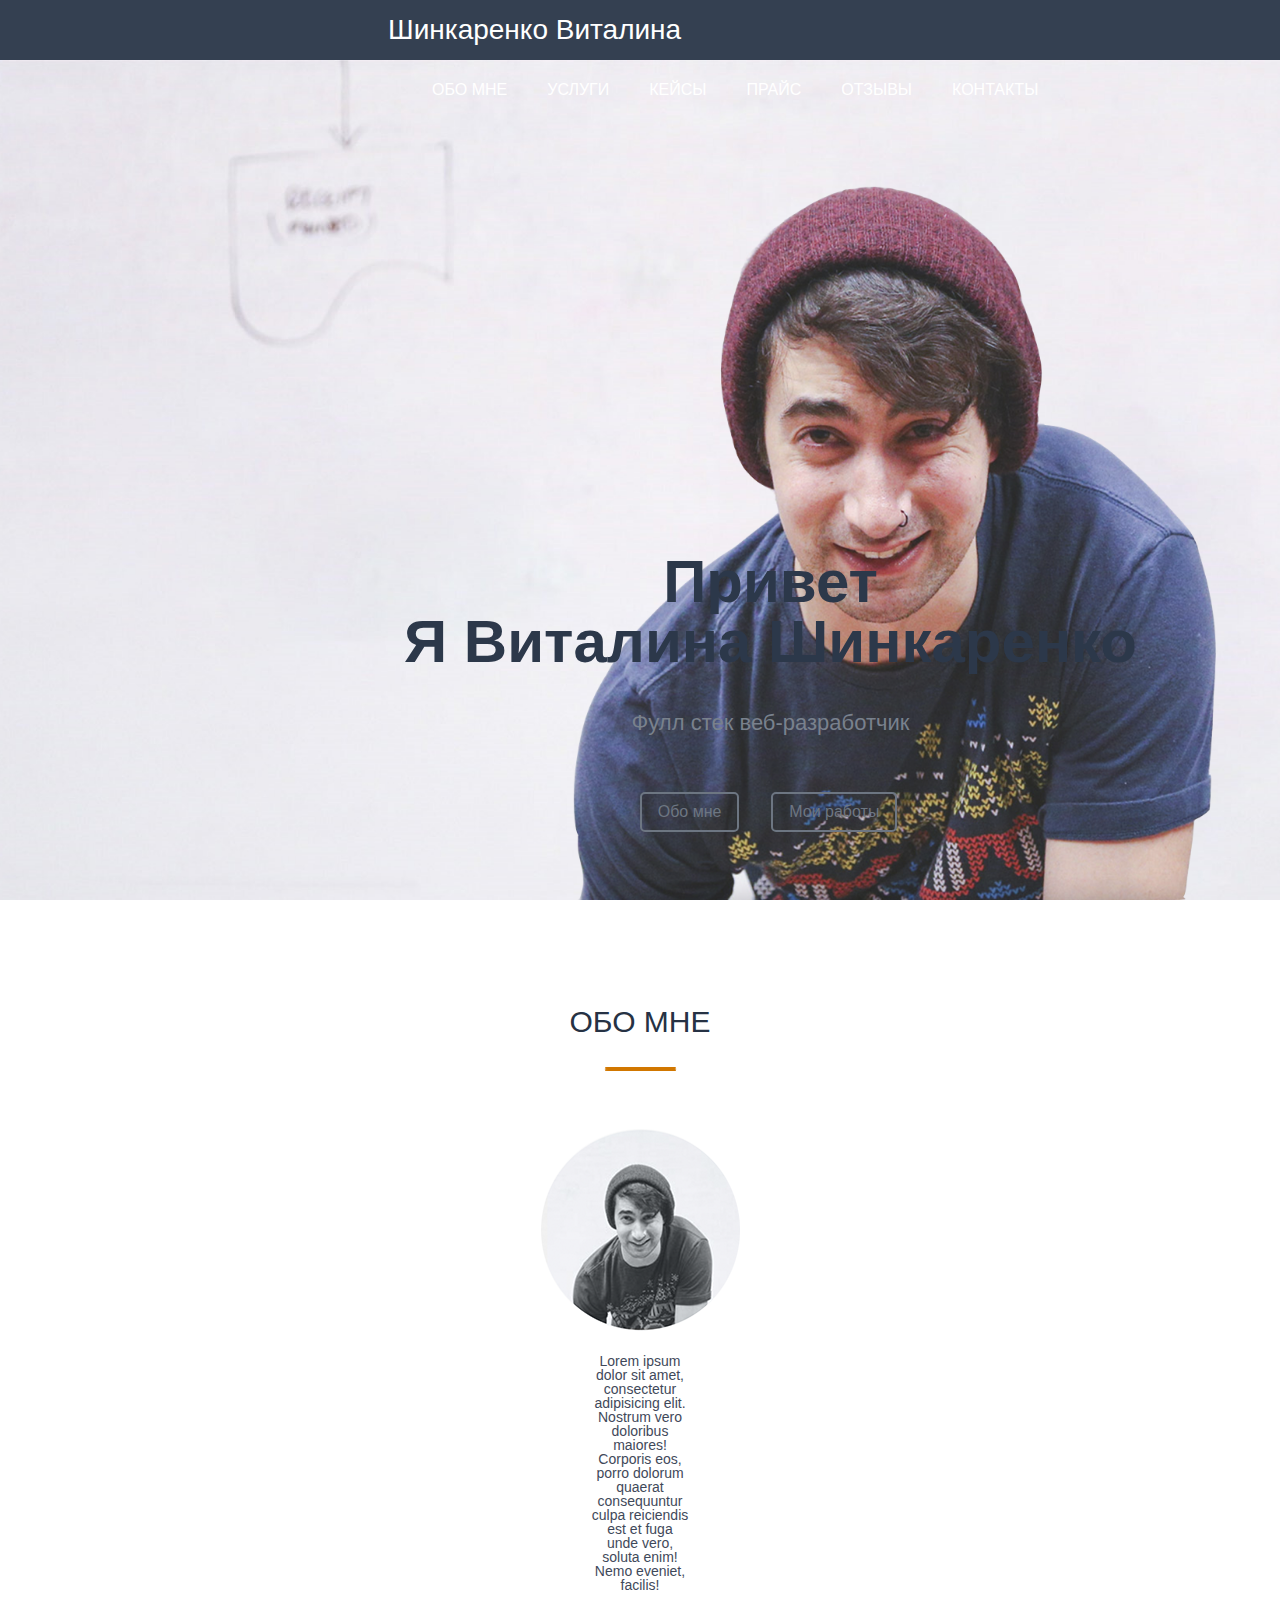
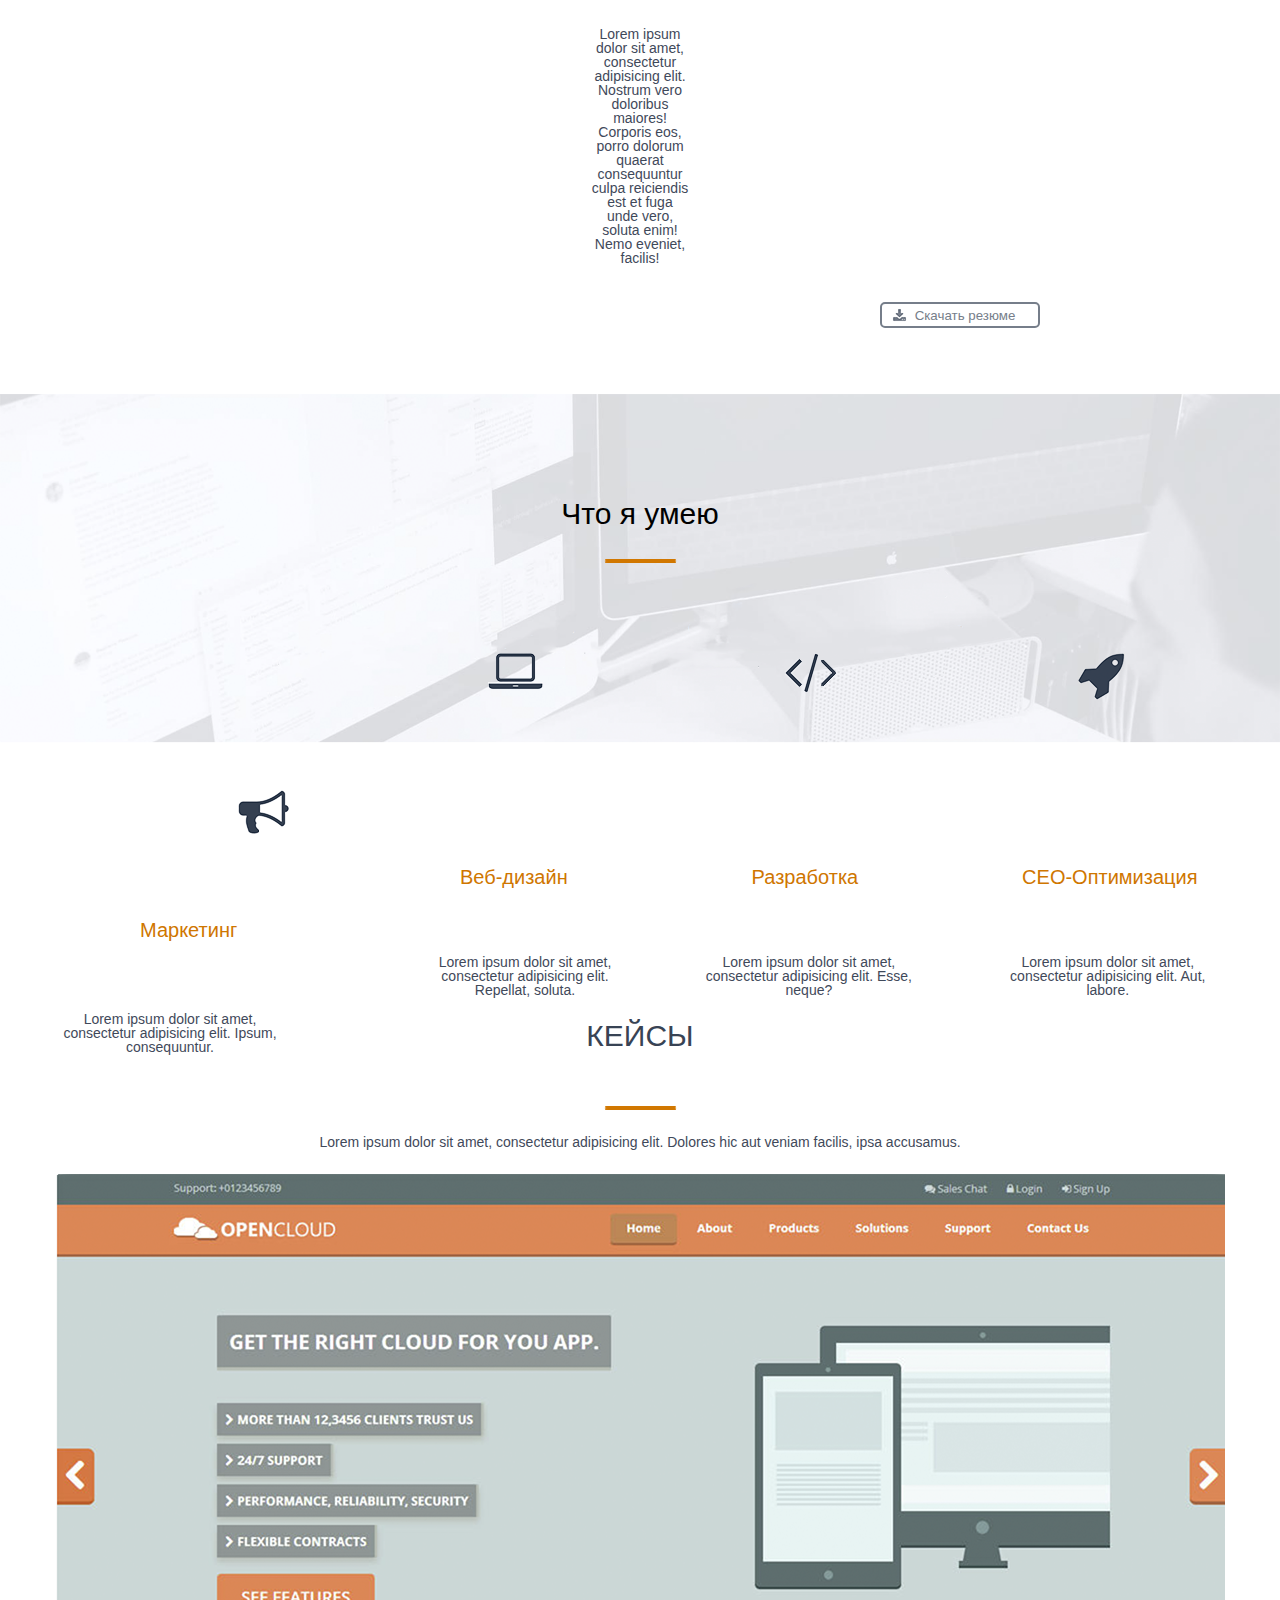
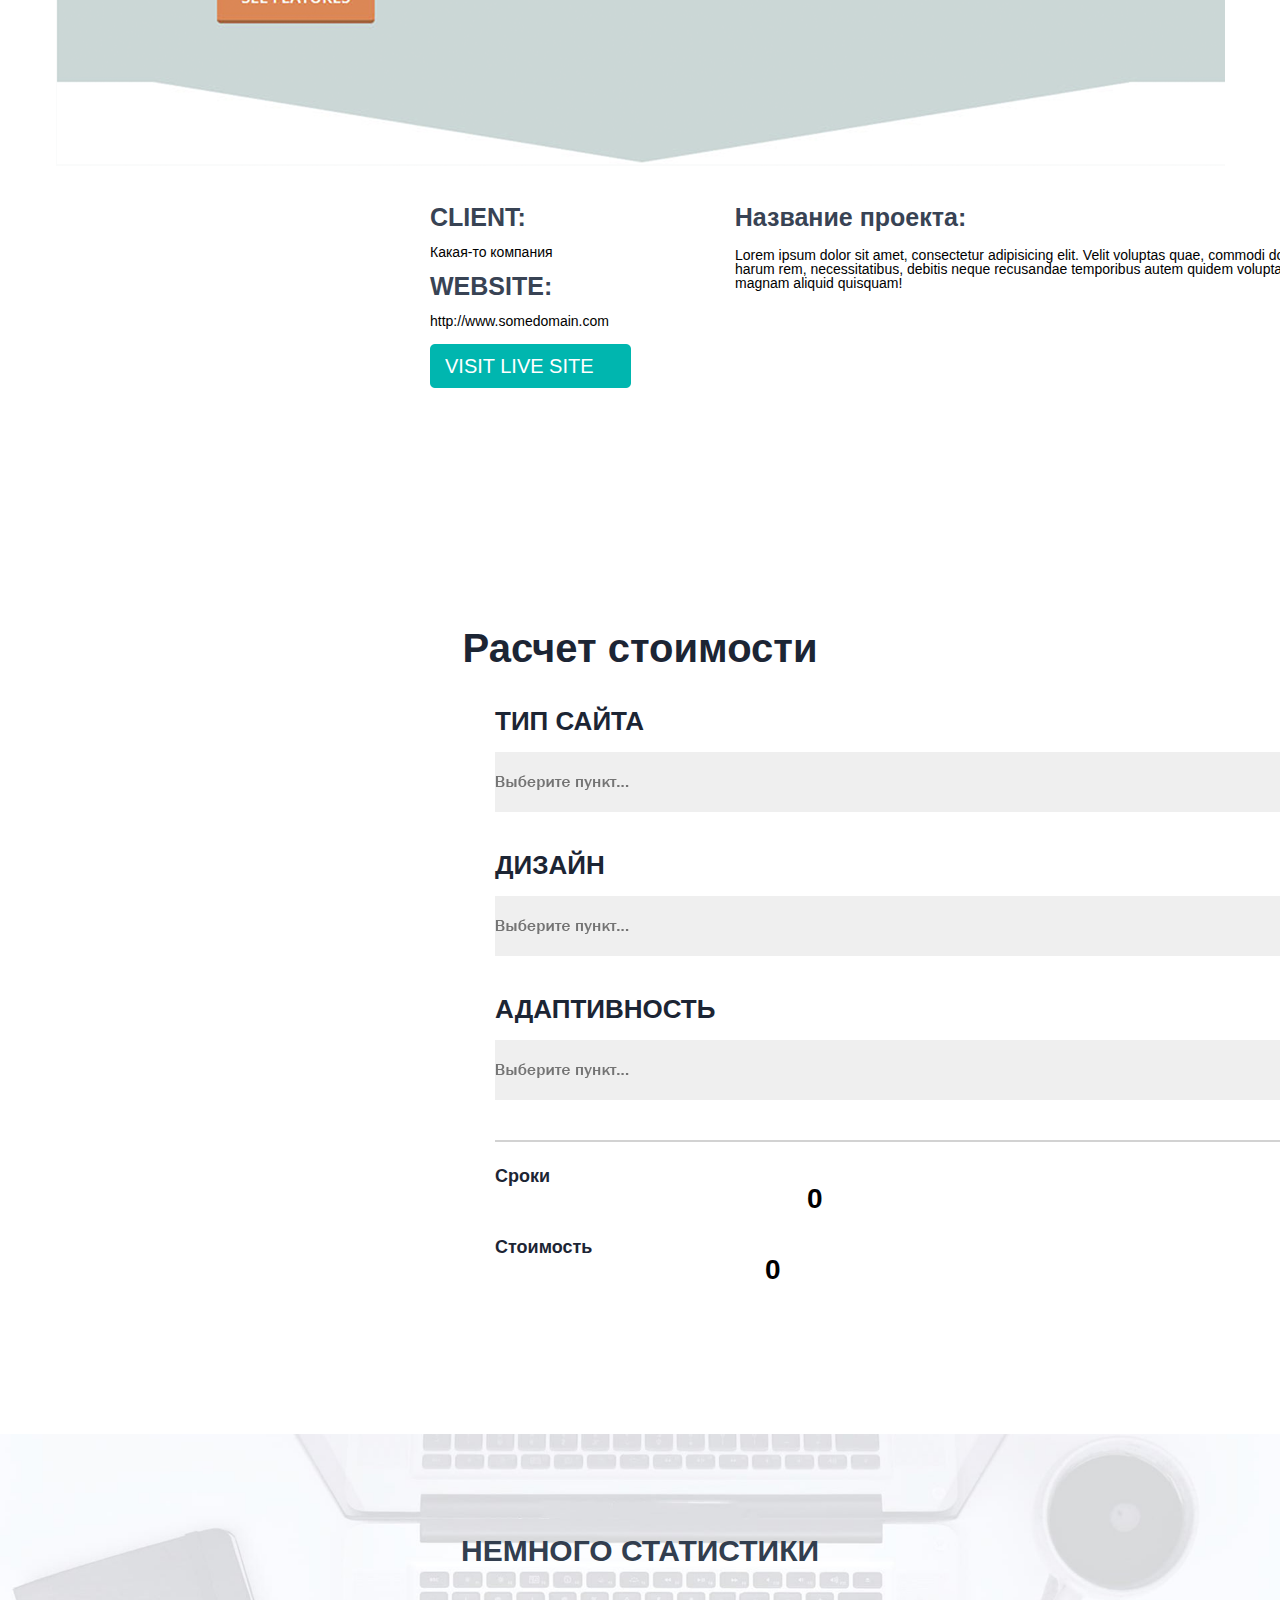
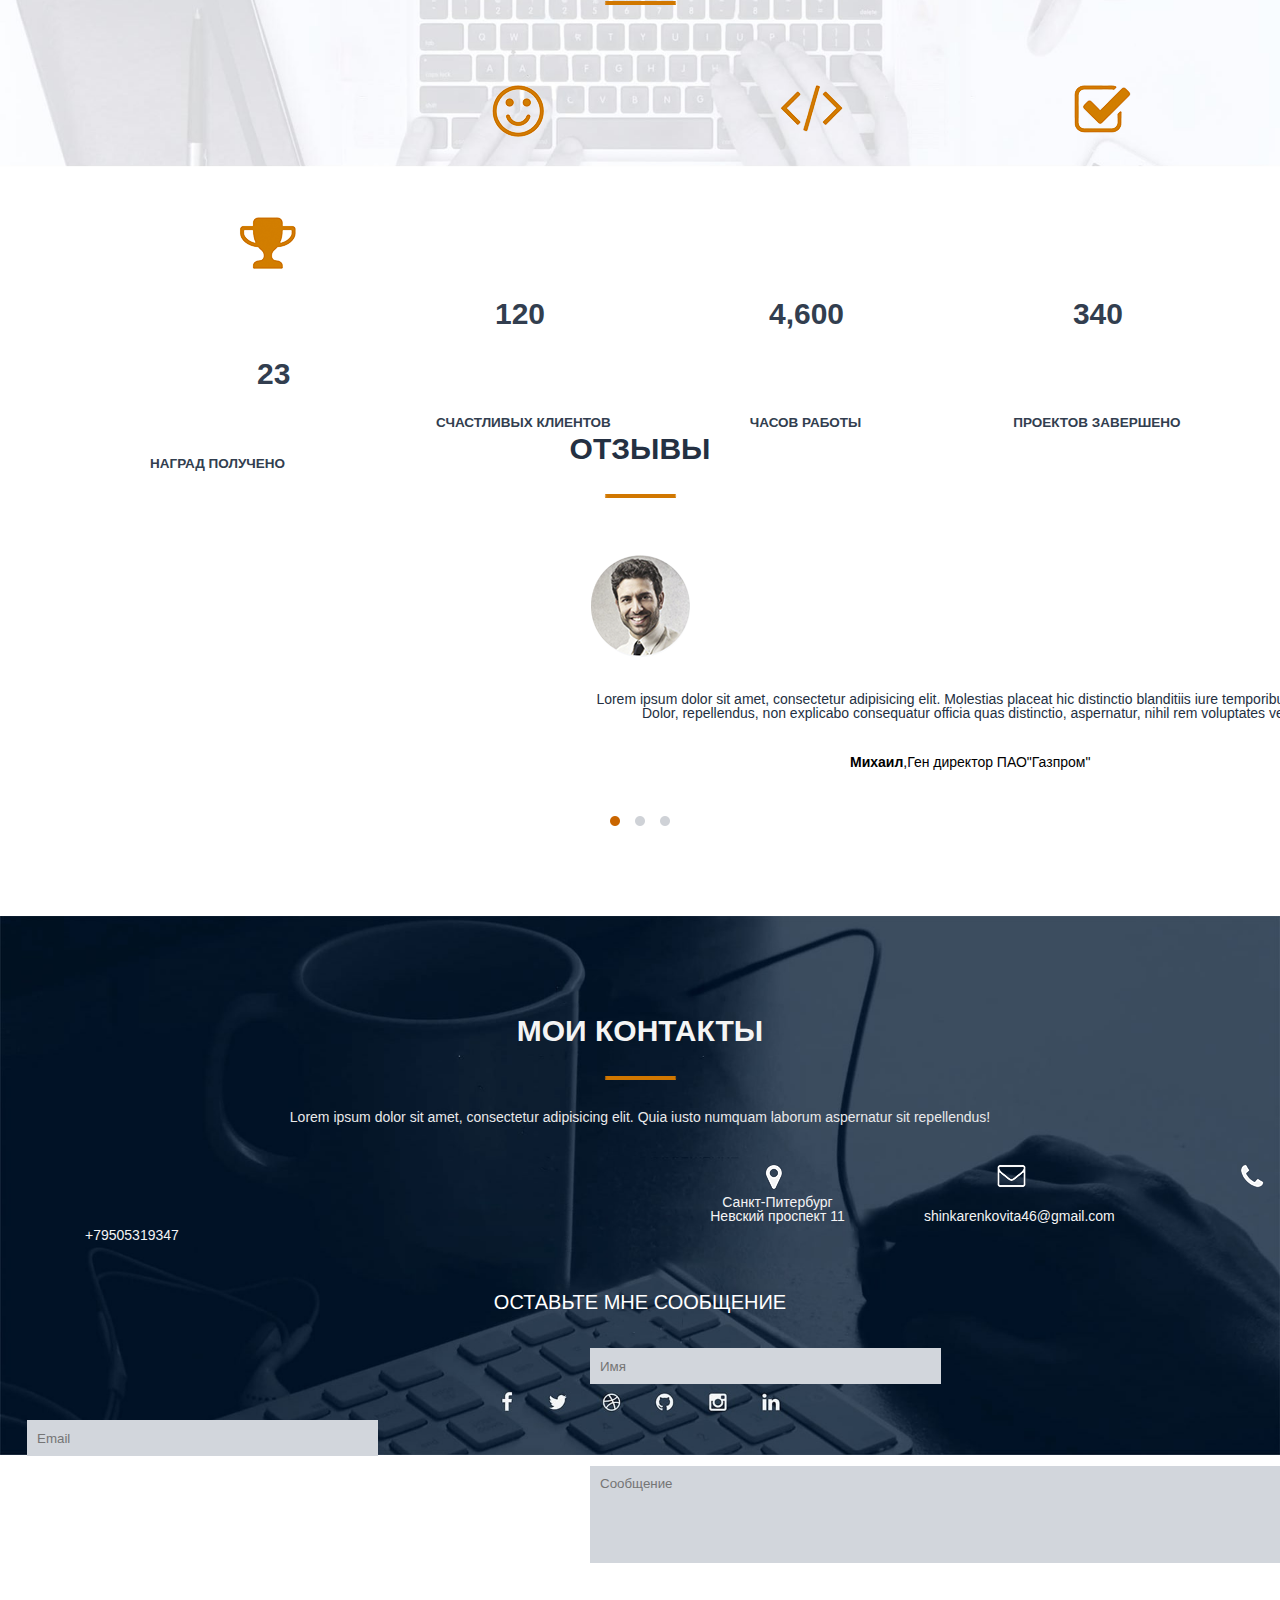
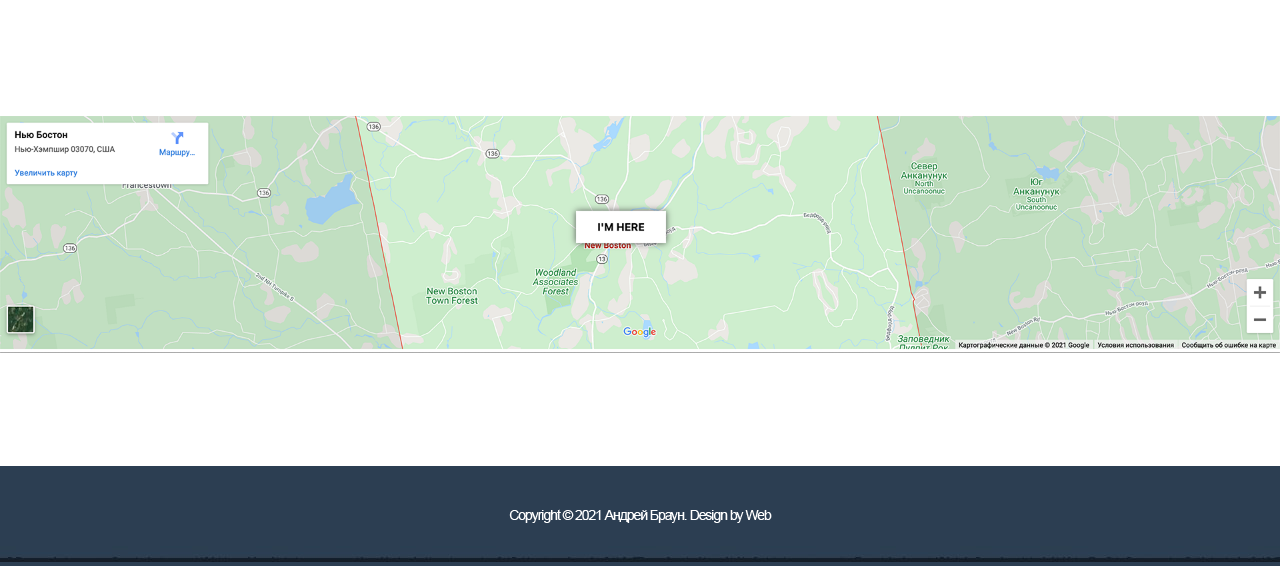
==== src/index.html @ e62a3f64 "Add files via upload" ====
<!DOCTYPE html>
<html lang="en">
<head>
    <meta charset="UTF-8">
    <meta name="description" content="это моя первая страница ">
    <meta name="auhor" content="Vitalina">
    <meta name="robots" content="all">
    <meta property="og:title" content="это моя первая страница ">
    <title>Виталина Шинкаренко-Веб-разработчик</title>
    <link rel="stylesheet" href="css/reset%20(1).css">
    <link rel="stylesheet" href="css/style.css">
</head>
<body>
    <header>
        <nav>
            <div class="logo">Шинкаренко Виталина</div>
            <div class="menu">
            <ul>
                <li>Обо мне</li>
                <li>Услуги</li>
                <li>Кейсы</li>
                <li>Прайс</li>
                <li>Отзывы</li>
                <li>Контакты</li>
            </ul>   
            </div>
        </nav>
    </header>
    <div class="main"><div class="title__container">
        <h1>Привет<br>Я Виталина Шинкаренко</h1>
        <h4>Фулл стек веб-разработчик</h4>
        <input type="submit" value="Обо мне">
        <input type="submit" value="Мои работы">
        <img src="" alt="">
        </div>
    </div>
    <div class="about_me">
       <h1>Обо мне</h1>
       <p><img src="img/%D0%A7%D0%B5%D1%80%D1%82%D0%B0%20%D0%B7%D0%B0%D0%B3%D0%BE%D0%BB%D0%BE%D0%B2%D0%BA%D0%B0.png" alt="#"></p>
       <p><img src="img/ajnrf.png" alt="#"></p>
       <p class="text1">Lorem ipsum dolor sit amet, consectetur adipisicing elit. Nostrum vero doloribus maiores! Corporis eos, porro dolorum quaerat consequuntur culpa reiciendis est et fuga unde vero, soluta enim! Nemo eveniet, facilis!</p><p class="text1">Lorem ipsum dolor sit amet, consectetur adipisicing elit. Nostrum vero doloribus maiores! Corporis eos, porro dolorum quaerat consequuntur culpa reiciendis est et fuga unde vero, soluta enim! Nemo eveniet, facilis!</p>
       <a href="#"><input type="submit" value="Скачать резюме"> </a>
        
    </div>
    <div class="What_i_can_do">
       <h1>Что я умею</h1>
       <p><img src="img/%D0%A7%D0%B5%D1%80%D1%82%D0%B0%20%D0%B7%D0%B0%D0%B3%D0%BE%D0%BB%D0%BE%D0%B2%D0%BA%D0%B0.png" alt="#"></p>
       <img src="img/%D0%BD%D0%BE%D1%83%D1%82.png" alt="#">
       <img src="img/%D0%B7%D0%BD%D0%B0%D0%BA.png" alt="#">
       <img src="img/%D1%80%D0%B0%D0%BA%D0%B5%D1%82%D0%B0%20%D0%BA%D0%BE%D0%BF%D0%B8%D1%8F.png" alt="#">
       <img src="img/%D0%B3%D1%80%D0%B0%D0%BC%D0%BC%D0%BE%D1%84%D0%BE%D0%BD.png" alt="#">
       <br>
       <h4 id="web_disain">Веб-дизайн</h4>
       <h4 id="razrabotka">Разработка</h4>
       <h4 id="CEO">CEO-Оптимизация</h4>
       <h4 id="marketing">Маркетинг</h4>
       <br>
       <span id="first">Lorem ipsum dolor sit amet, consectetur adipisicing elit. Repellat, soluta.</span>
       <span id="second">Lorem ipsum dolor sit amet, consectetur adipisicing elit. Esse, neque?</span>
       <span id="third">Lorem ipsum dolor sit amet, consectetur adipisicing elit. Aut, labore.</span>
       <span id="fourth">Lorem ipsum dolor sit amet, consectetur adipisicing elit. Ipsum, consequuntur.</span>
    </div>
    <div class="cases">
       <h1>КЕЙСЫ</h1>
       <p><img src="img/%D0%A7%D0%B5%D1%80%D1%82%D0%B0%20%D0%B7%D0%B0%D0%B3%D0%BE%D0%BB%D0%BE%D0%B2%D0%BA%D0%B0.png" alt="#"></p>
       <p>Lorem ipsum dolor sit amet, consectetur adipisicing elit. Dolores hic aut veniam facilis, ipsa accusamus.</p>
       <p><img src="img/%D1%84%D0%BE%D1%82%D0%BA%D0%B0.png" alt="#"></p>
       <h3 class="client">CLIENT:</h3>
       <h3 class="name_project">Название проекта:</h3>
       <br>
       <h6>Какая-то компания</h6>
       <br>
       <h3 class="website">WEBSITE:</h3>
       <br>
        <h6>http://www.somedomain.com</h6>
        <br>
        <span>Lorem ipsum dolor sit amet, consectetur adipisicing elit. Velit voluptas quae, commodi doloribus! Repellendus eaque harum rem, necessitatibus, debitis neque recusandae temporibus autem quidem voluptates voluptatibus voluptatem magnam aliquid quisquam!</span>
        <br>
       <a href="#"><input type="text" value="visit live site"></a>
    </div>
    <div class="praic">
        <h1>Расчет стоимости</h1>
        <h3>тип сайта</h3>
            <select name="list1" id="list1" >
                <option value=" "><img src="img/%D0%92%D1%8B%D0%B1%D0%B5%D1%80%D0%B8%D1%82%D0%B5%20%D0%BF%D1%83%D0%BD%D0%BA%D1%82....png"></option>
                <option value="opt1">option1</option>
                <option value="opt2">option2</option>
            </select>
        <h3>дизайн</h3>
            <select name="list1" id="list2">
                <option value=" "><img src="img/%D0%92%D1%8B%D0%B1%D0%B5%D1%80%D0%B8%D1%82%D0%B5%20%D0%BF%D1%83%D0%BD%D0%BA%D1%82....png"></option>
                <option value="opt1">option1</option>
                <option value="opt2">option2</option>
            </select>
        <h3>адаптивность</h3>
            <select name="list1" id="list3">
                <option value=" "><img src="img/%D0%92%D1%8B%D0%B1%D0%B5%D1%80%D0%B8%D1%82%D0%B5%20%D0%BF%D1%83%D0%BD%D0%BA%D1%82....png"></option>
                <option value="opt1">option1</option>
                <option value="opt2">option2</option>
            </select>
        <br>
        <img src="img/%D0%BB%D0%B8%D0%BD%D0%B8%D1%8F%20%D0%BF%D0%BE%D0%B4%D0%B8%D1%82%D0%BE%D0%B3%D0%B0.png" alt="#"><br>
        <h4>сроки</h4>
        <h5 id="sixteenth">0</h5>
        <br>
        <h4>стоимость</h4>
        <h5 id="seventeenth">0</h5>
    </div>
    <div class="statistics">
        <h2>немного статистики</h2>
        <p><img src="img/%D0%A7%D0%B5%D1%80%D1%82%D0%B0%20%D0%B7%D0%B0%D0%B3%D0%BE%D0%BB%D0%BE%D0%B2%D0%BA%D0%B0.png" alt="#"></p>
        <img src="img/%D1%81%D0%BC%D0%B0%D0%B9%D0%BB.png" alt="">
        <img src="img/%D1%81%D0%BA%D0%BE%D0%B1%D0%BA%D0%B8.png" alt="#">
        <img src="img/%D0%B3%D0%B0%D0%BB%D0%BE%D1%87%D0%BA%D0%B0.png" alt="">
        <img src="img/%D0%BA%D1%83%D0%B1%D0%BE%D0%BA.png" alt="">
        <br>
        <h3 id="fifth">120</h3>
        <h3 id="sixth">4,600</h3>
        <h3 id="seventh">340</h3>
        <h3 id="eighth">23</h3>
        <br>
        <h5 id="ninth">счастливых клиентов</h5>
        <h5 id="tenth">часов работы</h5>
        <h5 id="eleventh">проектов завершено</h5>
        <h5 id="twelfth">наград получено</h5>
    </div>
    <div class="feedback">
        <h2>Отзывы</h2>
        <p><img src="img/%D0%A7%D0%B5%D1%80%D1%82%D0%B0%20%D0%B7%D0%B0%D0%B3%D0%BE%D0%BB%D0%BE%D0%B2%D0%BA%D0%B0.png" alt="#"></p>
        <p><img src="img/%D1%84%D0%BE%D1%82%D0%BA%D0%B0-.png" alt=""></p>
        <span>Lorem ipsum dolor sit amet, consectetur adipisicing elit. Molestias placeat hic distinctio blanditiis iure temporibus tenetur illo! Dolor, repellendus, non explicabo consequatur officia quas distinctio, aspernatur, nihil rem voluptates veniam.</span>
        <p id="name">Михаил</p><p id="dop">,Ген директор ПАО"Газпром"</p>
        <br>
        <p>
        <img src="img/%D0%9E%D1%80%D0%B0%D0%BD%D0%B6.png" alt="#">
        <img src="img/%D0%9E%D1%80%D0%B0%D0%BD%D0%B6%20%D0%BA%D0%BE%D0%BF%D0%B8%D1%8F.png" alt="#">
        <img src="img/%D0%9E%D1%80%D0%B0%D0%BD%D0%B6%20%D0%BA%D0%BE%D0%BF%D0%B8%D1%8F%202.png" alt="#">
        </p>
    </div>
    <div class="contact">
        <h2>Мои контакты</h2>
        <p><img src="img/%D0%A7%D0%B5%D1%80%D1%82%D0%B0%20%D0%B7%D0%B0%D0%B3%D0%BE%D0%BB%D0%BE%D0%B2%D0%BA%D0%B0.png" alt="#"></p>
        <p id="text">Lorem ipsum dolor sit amet, consectetur adipisicing elit. Quia iusto numquam laborum aspernatur sit repellendus!</p>
        <img src="img/%D0%B3%D0%B5%D0%BE.png" alt="#">
        <img src="img/%D0%BA%D0%BE%D0%BD%D0%B2%D0%B5%D1%80%D1%82.png" alt="#">
        <img src="img/%D1%82%D1%80%D1%83%D0%B1%D0%B0.png" alt="#">
        <br>
        <h5 id="thirteenth">Санкт-Питербург Невский проспект 11</h5>
        <h5 id="fourteenth">shinkarenkovita46@gmail.com</h5>
        <h5 id="fifteenth">+79505319347</h5>
        <br>
        <h4>оставьте мне сообщение</h4>
        <form action="#">
            <input type="text" name="text_input1" placeholder="Имя">
            <input type="text" name="text_input2" placeholder="Email"><br>
            <textarea name="name1" id="1" cols="60" rows="7" placeholder="Сообщение"></textarea>
        </form>
        <input type="submit" value="Отправить"><br>
       <!-- <img src="img/%D1%84%D0%B1.png" alt="#">
        <img src="img/%D1%82%D0%B2%D0%B8%D1%82%D0%B5%D1%80.png" alt="#">
        <img src="img/%D0%BC%D1%8F%D1%87.png" alt="#">
        <img src="img/%D0%BA%D0%B8%D1%81%D0%B0.png" alt="#">
        <img src="img/%D0%B8%D0%BD%D1%81%D1%82.png" alt="#">
        <img src="img/%D0%B8%D0%BD.png" alt="#"> -->
    </div>
    <div class="map">
        <img src="" alt=""> 
    </div>
    <footer>
        <img src="" alt="">
    </footer>   
</body>
     
</html>
---- src/css/style.css ----
body{
    font-family: Arial,sans-serif;
}
nav{
    width:100%;
    height:60px;
    background:#344051;
}
.logo{
    float: left;
    color:#fff;
    font-size:28px;
    line-height: 60px;
    padding-left: 388px;
}
.menu{
    float:left;
    padding-left: 432px;
}
.menu li{
    float: left;
    line-height: 60px;
    color:#fff;
    margin-right: 40px;
    font-size:16px;
    text-transform: uppercase;
}
.main{
    width:100%;
    height: calc(100% - 60px);
    background:url(../img/%D0%9F%D0%B0%D1%80%D0%B5%D0%BD%D1%8C.png) 90% 100%/auto 85% no-repeat,url(../img/%D1%84%D0%BE%D0%BD%20j,h.jpg) center/cover no-repeat;
}
.title__container{
    float:left;
    margin: 432px 0px 0px 404px;
    color:#2c384a;
    text-align: center;
}
.title__container h1{
    font-size: 60px;
    font-weight: bold;
}
.title__container h4{
    margin-top: 40px;
    font-size: 22px;
    color:#79818d;
}
.title__container  input{
    height: 40px;
    text-align: center;
    border:2px solid #6d7682;
    background: none;
    border-radius: 5px;
    color:#6d7682;
    font-size:16px;
    padding: 0px 16px;
    margin: 58px 14px 0px 14px;
}
.about_me h1{
    color:#263244;
    font-size:30px;
    margin-top: 107px;
    text-align: center;
    text-transform: uppercase;
}
.about_me p{
    text-align: center;
}
[src="img/%D0%A7%D0%B5%D1%80%D1%82%D0%B0%20%D0%B7%D0%B0%D0%B3%D0%BE%D0%BB%D0%BE%D0%B2%D0%BA%D0%B0.png"]{
    margin-top: 30px;
}
[src="img/ajnrf.png"]{
    margin-top: 58px;
}
.text1{
    margin:23px 590px 35px 590px;
    text-align: start;
    color:#3f495a;
}
.about_me a{
    margin-left:880px;
    border:2px solid;
    border-radius: 5px;
    padding:3px;
    color:#767e8a;
}
.about_me input{
    width:150px;
    height:30px;
    background: none;
    color:#767e8a;
    padding-left: 10px;
    background: url(../img/%D0%B8%D0%BA%D0%BE%D0%BD%D0%BA%D0%B0.png) 5% 50% no-repeat;
}
.What_i_can_do{
    height: 520px;
    margin-top: 64px;
    background: url(../img/%D0%BA%D0%B0%D1%80%D1%82%D0%B8%D0%BD%D0%BA%D0%B0%20%D1%84%D0%BE%D0%BD%D0%B0.png) round no-repeat;
}
.What_i_can_do h1{
    text-align: center;
    padding-top: 105px;
    font-size:30px;
    color:#263244
    text-transform: uppercase;
    
}
.What_i_can_do p{
    text-align: center;
}
[src="img/%D0%BD%D0%BE%D1%83%D1%82.png"]{
    margin: 90px 0px 0px 488px;
}
[src="img/%D0%B7%D0%BD%D0%B0%D0%BA.png"],[src="img/%D1%80%D0%B0%D0%BA%D0%B5%D1%82%D0%B0%20%D0%BA%D0%BE%D0%BF%D0%B8%D1%8F.png"],[src="img/%D0%B3%D1%80%D0%B0%D0%BC%D0%BC%D0%BE%D1%84%D0%BE%D0%BD.png"]{
    margin: 90px 0px 0px 238px;
}
.What_i_can_do h4{
    display: inline-block;
    color:#cf7600;
    font-size:20px;
}
#web_disain{
    margin:33px 0px 0px 460px;
}
#razrabotka{
    margin: 33px 0px 0px 180px;
}
#CEO{
    margin: 33px 0px 0px 160px;
}
#marketing{
    margin: 33px 0px 0px 140px;
}
.What_i_can_do span{
    color:#3f495a;
    display: inline-block;
    max-width: 220px;
    text-align: center;
}
#first{
  margin: 15px 0px 0px 415px;  
}
#second{
    margin: 15px 0px 0px 60px;
}
#third{
    margin: 15px 0px 0px 75px;
}
#fourth{
    margin: 15px 0px 0px 60px;
}
.cases h1{
    text-transform: uppercase;
    color:#384354;
    font-size:30px;
    text-align: center;
    margin-top: 107px;
}
.cases p{
    text-align: center; 
    margin-top: 25px;
    color:#3f495a;
}
.client{
    display:inline-block;
    color:#384354;
    font-size:25px;
    font-weight:bold;
    margin:39px 0px 0px 430px;
}
.name_project{
    display:inline-block;
    color:#384354;
    font-size:25px;
    font-weight:bold;
    margin:39px 0px 0px 205px;
}

.cases h6{
     display:inline-block;
     margin:15px 0px 0px 430px;
}
.website{
    margin: 15px 0px 0px 430px;
    display:inline-block;
    font-size:25px;
    font-weight:bold;
    color:#384354;
}
.cases span{
    display: block;
    max-width: 740px;
    position: relative;
    left:735px;
    bottom:80px;
}
.cases input{
     background:url(../img/%D0%9F%D1%80%D1%8F%D0%BC%D0%BE%D1%83%D0%B3%D0%BE%D0%BB%D1%8C%D0%BD%D0%B8%D0%BA,%20%D1%81%D0%BA%D1%80%D1%83%D0%B3%D0%BB.%20%D1%83%D0%B3%D0%BB%D1%8B%204.png) no-repeat;
     width:203px;
     height:44px;
    color:#ffffff;
    font-size:20px;
    text-transform: uppercase;
    padding-left: 15px;
    margin-left: 430px;
    position: relative;
    bottom:40px;
}

.praic h1{
    text-align: center;
    color:#1c2534;
    font-weight: 550;
    font-size: 40px;
    margin-top: 200px;
}
.praic h3{
    margin:40px 0px 0px 495px;
    font-size:26px;
    text-transform: uppercase;
    color:#1c2534;
    font-weight: bold;
}
.praic select{
    width: 890px;
    height:60px;
    margin:18px 0px 0px 495px;
    background: url(../img/%D0%92%D1%8B%D0%B1%D0%B5%D1%80%D0%B8%D1%82%D0%B5%20%D0%BF%D1%83%D0%BD%D0%BA%D1%82....png) left 50% no-repeat,url(../img/1.png);
}


.praic img{
    margin:40px 0px 0px 495px;
} 
.praic h4{
    display: inline-block;
    margin:25px 0px 0px 495px;
    text-transform: capitalize;
    font-size:18px;
    color:#1c2534;
    font-weight: bold;
    
}
.praic h5{
    display: inline-block;
    font-size:28px;
    font-weight: bold;
    
}
#sixteenth{
    margin-left:807px; 
}
#seventeenth{
    margin-left: 765px;
}
.statistics{
    margin-top: 150px;
    background: url(../img/%D0%BD%D0%B5%D0%BC%D0%BD%D0%BE%D0%B3%D0%BE%20%D1%81%D1%82%D0%B0%D1%82%D0%B8%D1%81%D1%82%D0%B8%D0%BA%D0%B8.jpg) round  no-repeat;
    height: 497px;
}
.statistics h2{
    text-transform: uppercase;
    font-weight: 550;
    font-size: 30px;
    text-align: center;
    color:#323e4f;
    padding-top: 102px;
}
.statistics p{
    text-align: center;
    margin-top: 5px;
}
[src="img/%D1%81%D0%BC%D0%B0%D0%B9%D0%BB.png"]{
    margin: 80px 0px 0px 492px ;
}
[src="img/%D1%81%D0%BA%D0%BE%D0%B1%D0%BA%D0%B8.png"]{
    margin: 80px 0px 0px 231px;
}
[src="img/%D0%B3%D0%B0%D0%BB%D0%BE%D1%87%D0%BA%D0%B0.png"]{
    margin: 80px 0px 0px 227px;
}
[src="img/%D0%BA%D1%83%D0%B1%D0%BE%D0%BA.png"]{
    margin: 80px 0px 0px 239px;
}
.statistics h3{
    font-size: 30px;
    font-weight: 550;
    color:#323e4f;
    display: inline-block;
}
#fifth{
    margin:30px 0px 0px 495px;
}
#sixth{
    margin:30px 0px 0px 220px;
}
#seventh{
    margin:30px 0px 0px 225px;
}
#eighth{
    margin:30px 0px 0px 257px;
}
.statistics h5{
    display: inline-block;
    text-transform: uppercase; 
    color:#323e4f;
    font-weight: 550;
    font-size:13.5px;
}
#ninth{
    margin:27px 0px 0px 436px;
}
#tenth{
    margin:27px 0px 0px 135px;
}
#eleventh{
    margin: 27px 0px 0px 148px;
}
#twelfth{
    margin:27px 0px 0px 150px;
}
.feedback h2{
    text-align: center;
    color:#243042;
    text-transform: uppercase;
    font-size:30px;
    font-weight:bold;
    margin-top: 103px;
}
.feedback p{
    text-align: center;
}
[src="img/%D1%84%D0%BE%D1%82%D0%BA%D0%B0-.png"]{
    margin-top: 57px;
}
.feedback span{
    display: block;
    margin: 35px 0px 0px 580px;
    min-width:800px;
    max-width: 800px;
    color:#243042;
    text-align: center;
}
#name{
    display: inline-block;
    font-weight: bold;
    margin-top: 35px;
    margin-left: 850px;
}
#dop{
    display: inline-block;
    margin-top: 35px;
}
[src="img/%D0%9E%D1%80%D0%B0%D0%BD%D0%B6.png"],[src="img/%D0%9E%D1%80%D0%B0%D0%BD%D0%B6%20%D0%BA%D0%BE%D0%BF%D0%B8%D1%8F.png"],[src="img/%D0%9E%D1%80%D0%B0%D0%BD%D0%B6%20%D0%BA%D0%BE%D0%BF%D0%B8%D1%8F%202.png"]{
    margin-top: 47px;
}
[src="img/%D0%9E%D1%80%D0%B0%D0%BD%D0%B6%20%D0%BA%D0%BE%D0%BF%D0%B8%D1%8F.png"],[src="img/%D0%9E%D1%80%D0%B0%D0%BD%D0%B6%20%D0%BA%D0%BE%D0%BF%D0%B8%D1%8F%202.png"]{
    margin-left: 11px;
}
.contact{
    background: url(../img/rjynfrns.jpg) round no-repeat;
    height:800px;
    margin-top: 90px;
}
.contact h2{
    text-align: center;
    text-transform: uppercase;
    color:#f4f4f4;
    font-size:30px;
    font-weight: 550;
    padding-top: 100px;
}
.contact p{
    text-align: center;
}
#text{
    margin-top: 30px;
    color:#e9e9ea;
}
[src="img/%D0%B3%D0%B5%D0%BE.png"],[src="img/%D0%BA%D0%BE%D0%BD%D0%B2%D0%B5%D1%80%D1%82.png"],[src="img/%D1%82%D1%80%D1%83%D0%B1%D0%B0.png"]{
    margin-top: 40px;
}
[src="img/%D0%B3%D0%B5%D0%BE.png"]{
    margin-left: 765px;
}
[src="img/%D0%BA%D0%BE%D0%BD%D0%B2%D0%B5%D1%80%D1%82.png"],[src="img/%D1%82%D1%80%D1%83%D0%B1%D0%B0.png"]{
    margin-left: 210px;
}
.contact h5{
    display:inline-block;
    color:#f4f4f5;
}
#thirteenth{
    margin: 5px 0px 0px 710px;
    max-width: 135px;
    text-align: center;
}
#fourteenth{
    margin: 5px 0px 0px 75px;
}
#fifteenth{
    margin:5px 0px 0px 85px; 
}
.contact h4{
    margin-top: 50px;
    text-align: center;
    color:#ffffff;
    font-size:20px;
    text-transform: uppercase;
}
[placeholder="Email"],[placeholder="Имя"]{
    padding-left: 10px;
    margin-top: 36px;
    background:#d2d6dc ;
    width:351px;
    height:36px;
    border-radius: 0px;
}
[placeholder="Имя"]{
    margin-left: 590px;
}
[placeholder="Email"]{
    margin-left: 27px;
}
textarea{
    padding:10px;
    margin:10px 0px 0px 590px;
    width: 733px;
    height:97px;
    background: #d2d6dc;
}
[value="Отправить"]{
    padding: 13px 15px;
    width:129px;
    height:45px;
    margin:25px 0px 0px 894px;
    background: none;
    border:4px solid;
    border-radius: 5px;
    border-color: #ffffff;
    color:#ffffff;
}
/*[src="img/%D1%84%D0%B1.png"]{
    margin:125px 0px 0px 794px;
    height: 30px;
}
[src="img/%D1%82%D0%B2%D0%B8%D1%82%D0%B5%D1%80.png"]{
    margin: 125px 0px 0px 53px;
    height:30px;
}
[src="img/%D0%BC%D1%8F%D1%87.png"]{
    margin: 126px 0px 0px 49px;
    height:29.5px;
}
[src="img/%D0%BA%D0%B8%D1%81%D0%B0.png"]{
    margin: 126px 0px 0px 50px;
    height:30px;
}
[src="img/%D0%B8%D0%BD%D1%81%D1%82.png"]{
    margin: 126px 0px 0px 51px;
    height:30px;
}
[src="img/%D0%B8%D0%BD.png"]{
    margin: 126px 0px 0px 50px;
    height:30px;
}*/
.map{
    background:url(../img/%D0%9A%D0%B0%D1%80%D1%82%D0%B0.png) round no-repeat;
    height:350px;
    width:100%;
    margin-top:0px;
}
footer{
    background: url(../img/Copyright%20%C2%A9%202021%20%D0%90%D0%BD%D0%B4%D1%80%D0%B5%D0%B9%20%D0%91%D1%80%D0%B0%D1%83%D0%BD.%20Design%20by%20Web.png) 50% 50% no-repeat ,url(../img/%D0%A1%D0%BB%D0%BE%D0%B9%201.jpg);
    height:100px;
    width:100%;
}
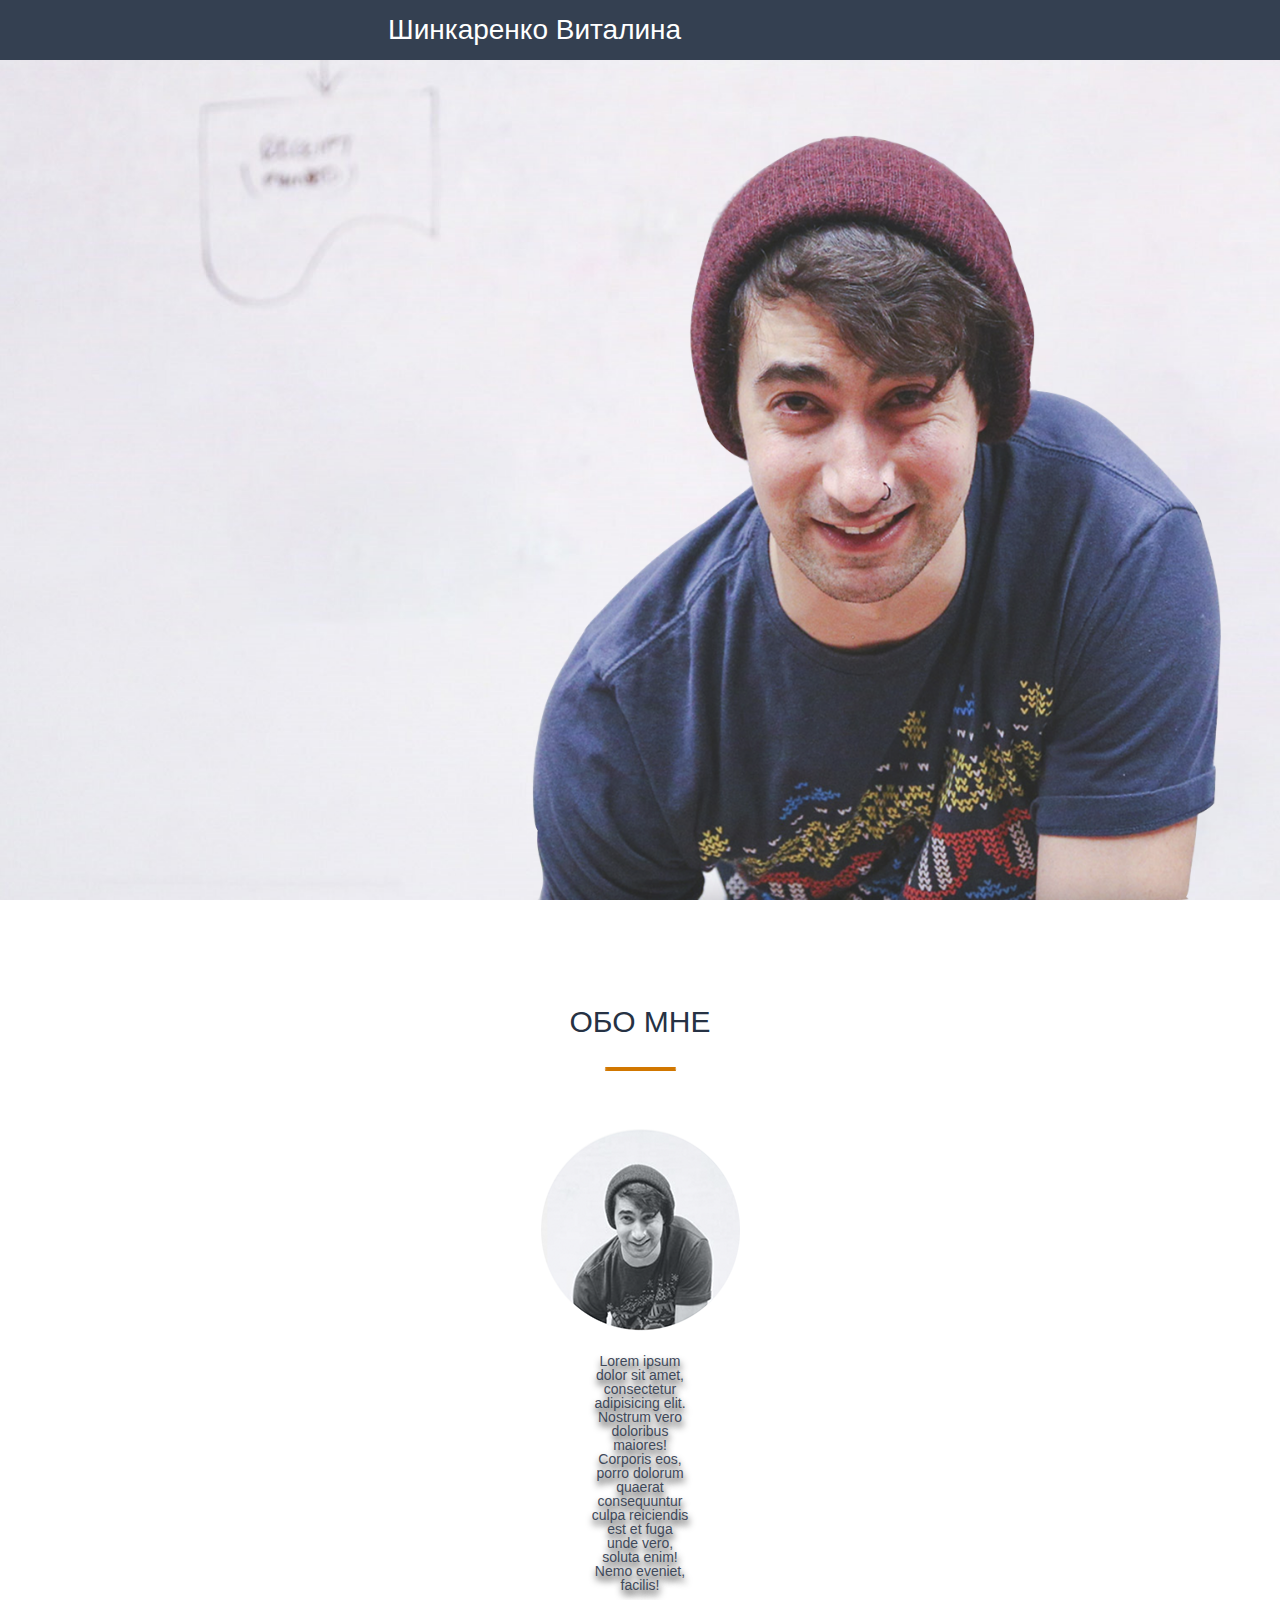
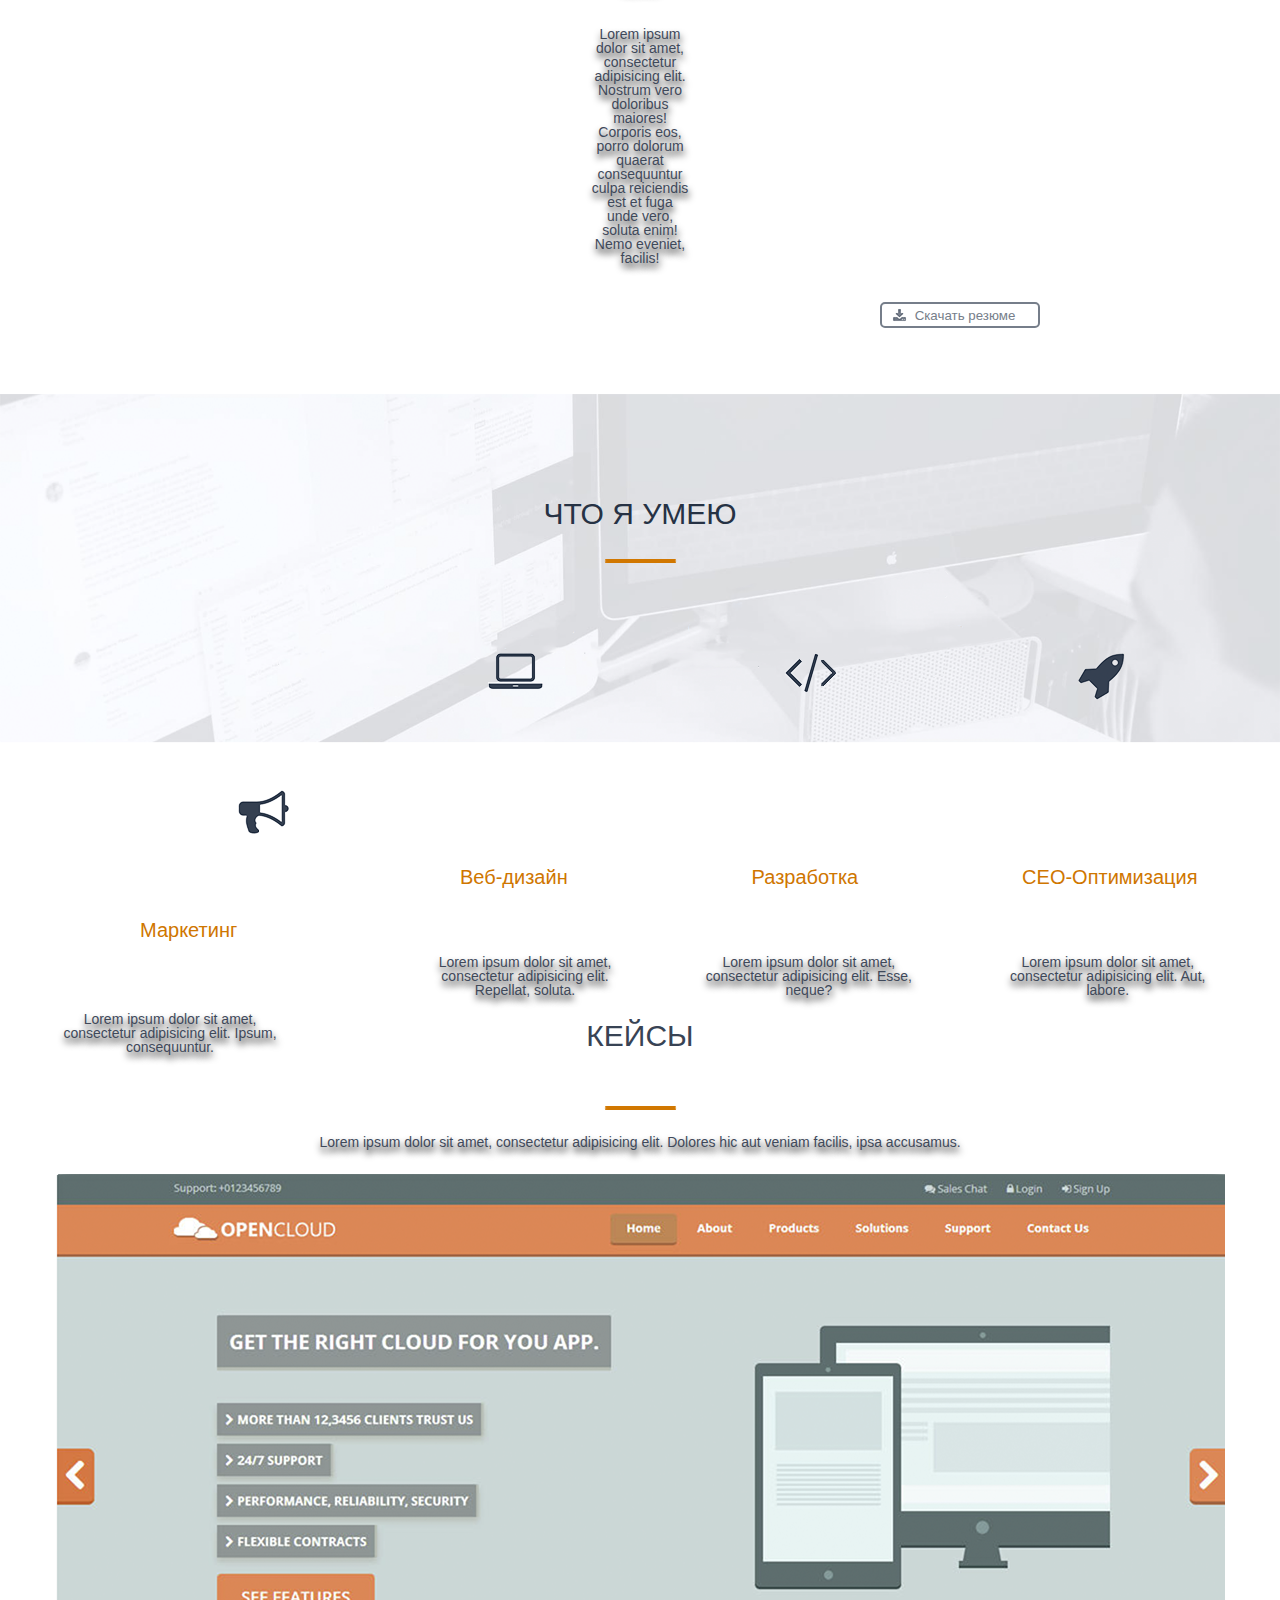
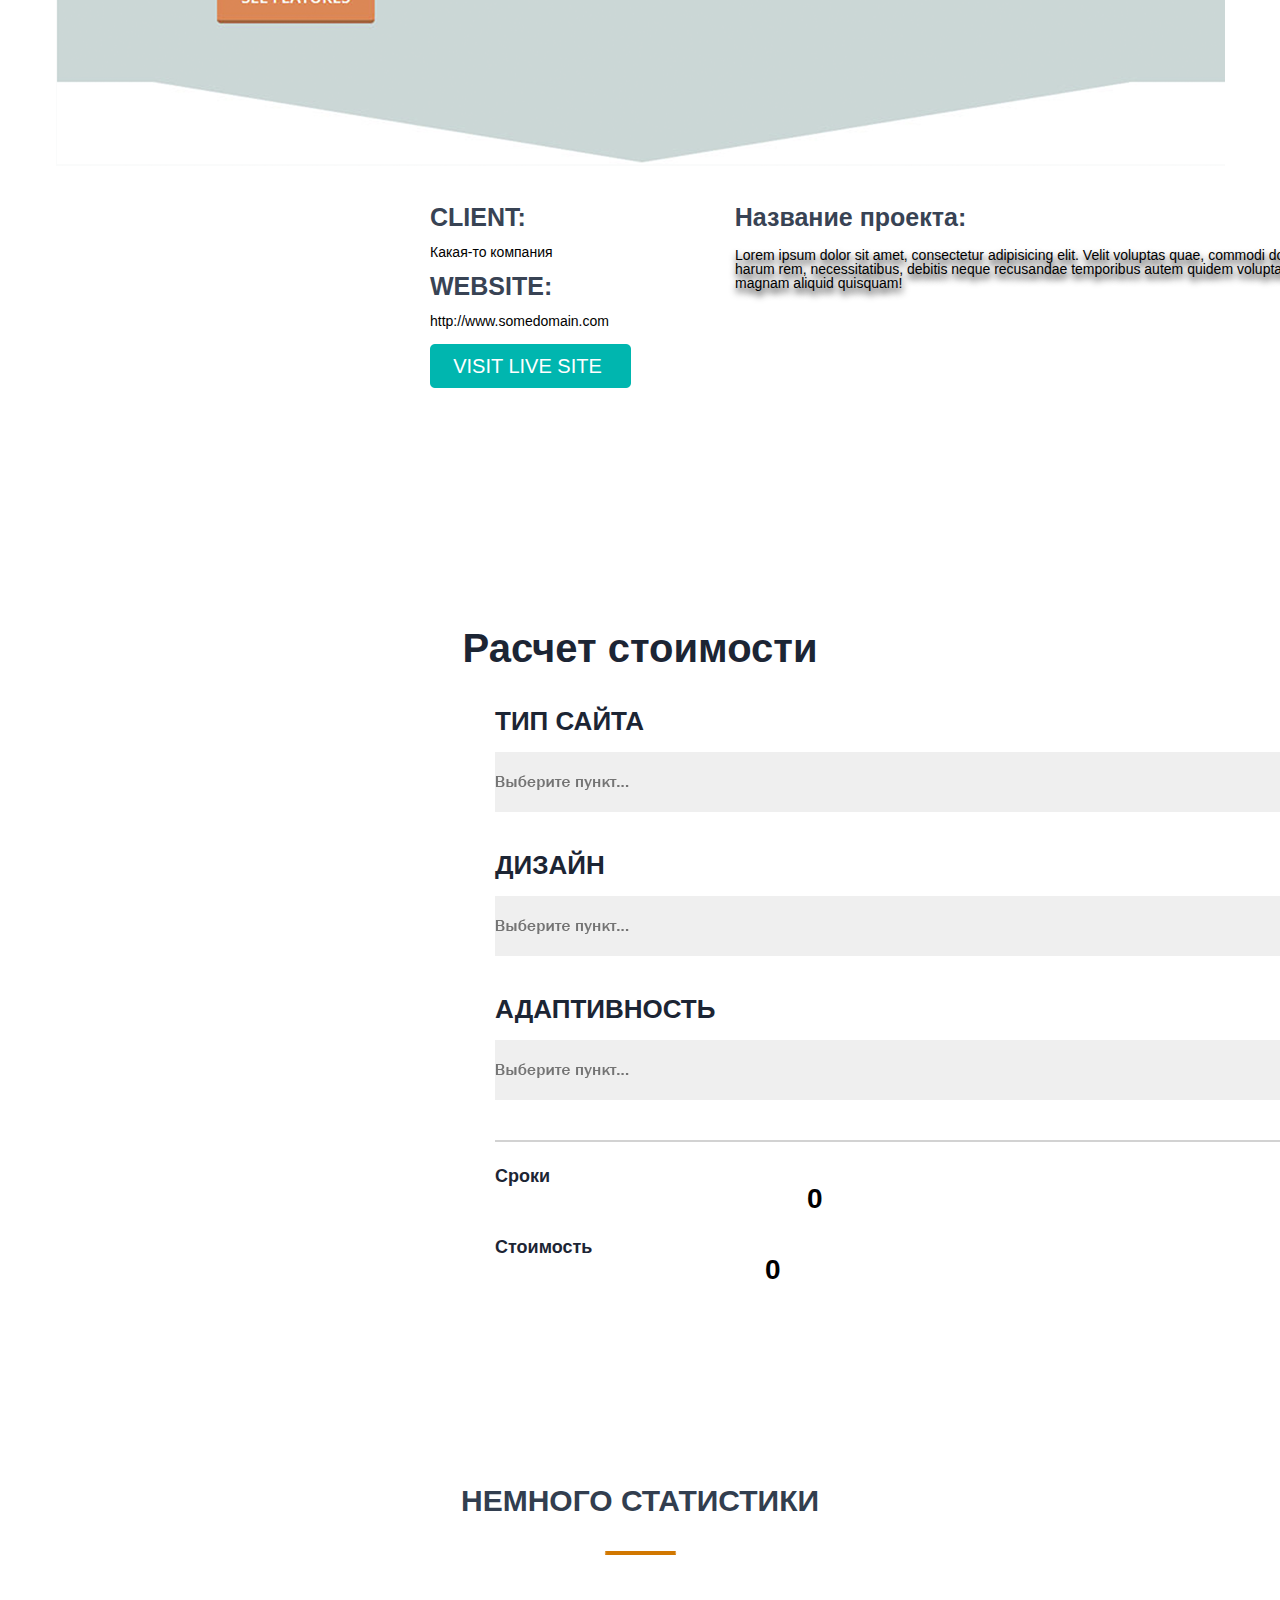
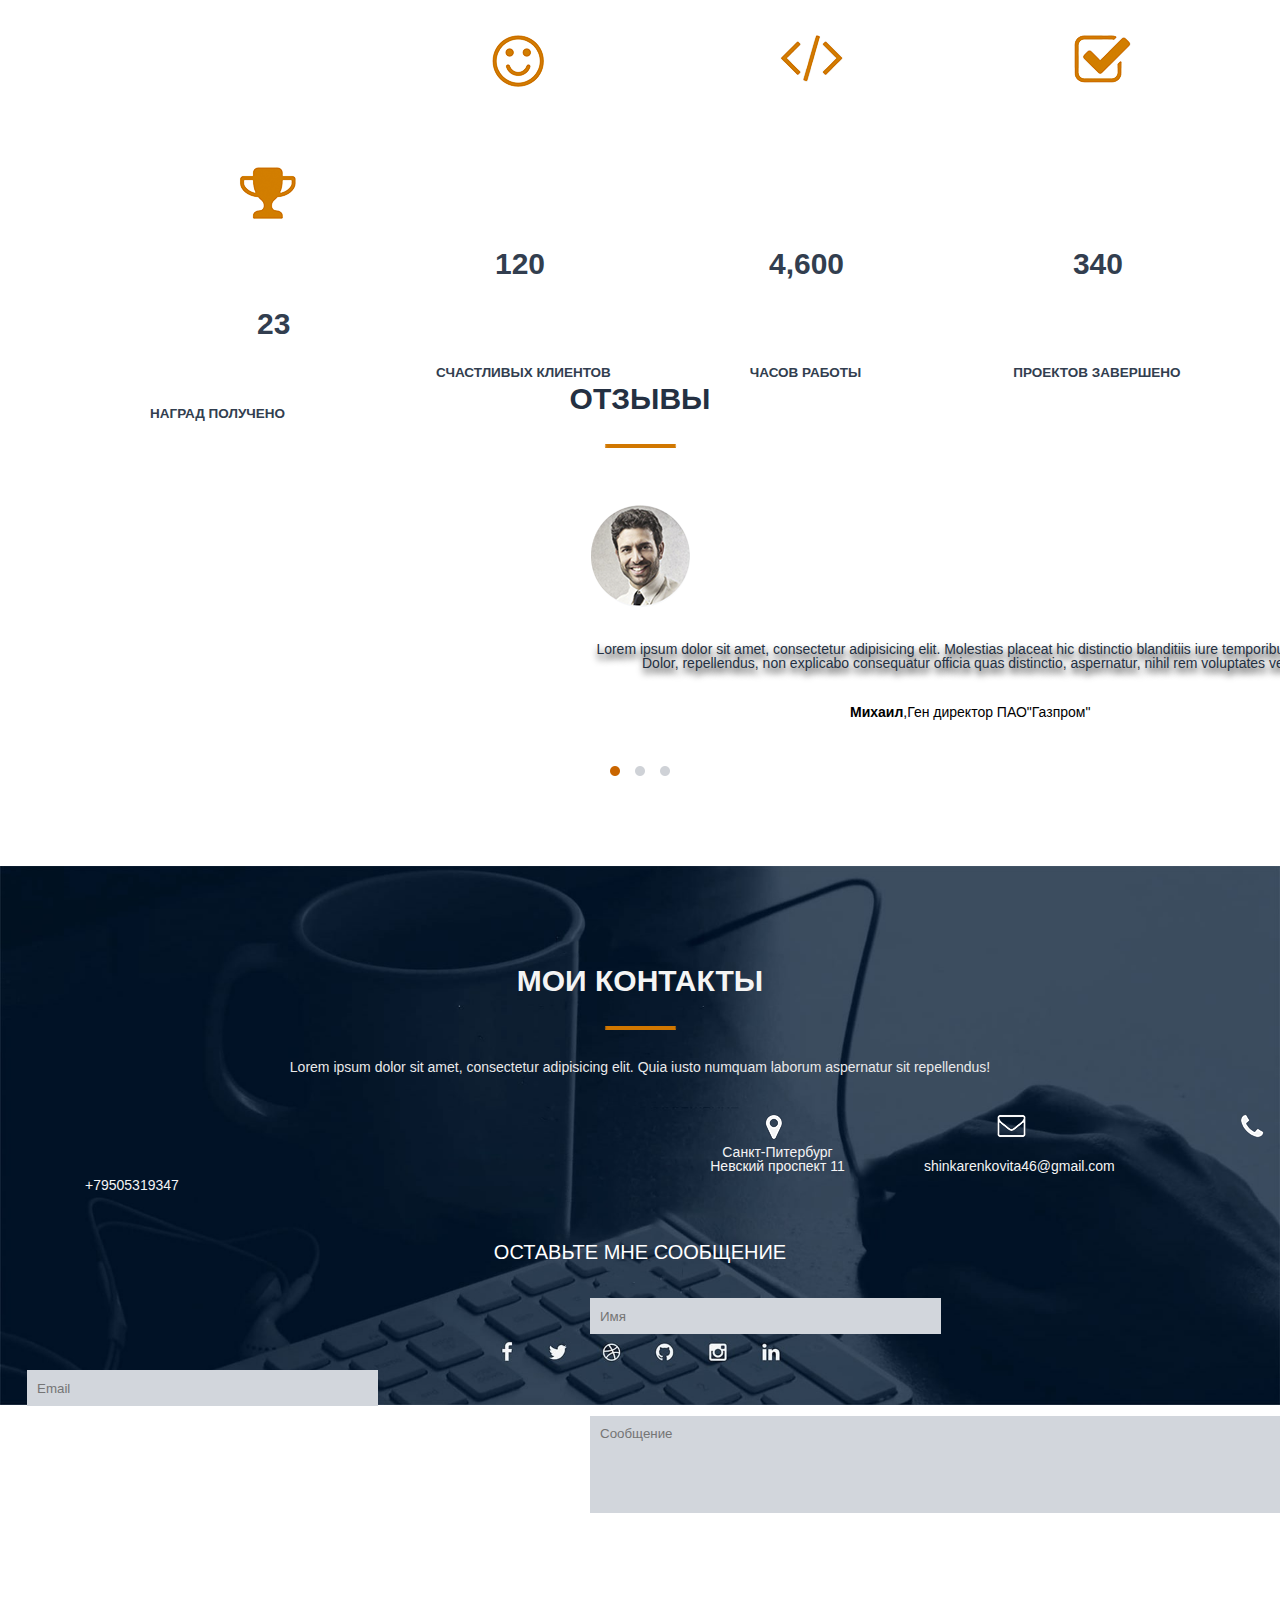
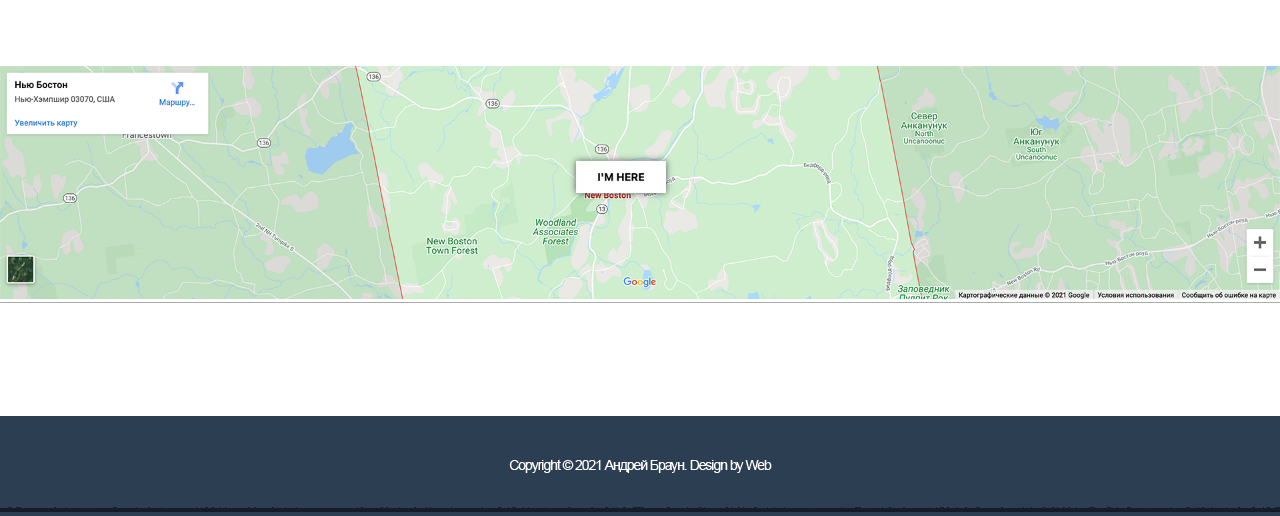
==== commit 466f84d0: "Add files via upload" ====
--- a/src/index.html
+++ b/src/index.html
@@ -11,31 +11,38 @@
     <link rel="stylesheet" href="css/style.css">
 </head>
 <body>
+   <div class="mask">
+       <div class="loader"></div>
+   </div>
     <header>
         <nav>
             <div class="logo">Шинкаренко Виталина</div>
-            <div class="menu">
+            <div class="menu"> 
             <ul>
-                <li>Обо мне</li>
-                <li>Услуги</li>
-                <li>Кейсы</li>
-                <li>Прайс</li>
-                <li>Отзывы</li>
-                <li>Контакты</li>
+                <li><a href="#">Обо мне</a></li>
+                <li><a href="#">Услуги</a></li>
+                <li><a href="#">Кейсы</a></li>
+                <li><a href="#">Прайс</a></li>
+                <li><a href="#">Отзывы</a></li>
+                <li><a href="#">Контакты</a></li>
             </ul>   
             </div>
         </nav>
     </header>
-    <div class="main"><div class="title__container">
-        <h1>Привет<br>Я Виталина Шинкаренко</h1>
-        <h4>Фулл стек веб-разработчик</h4>
-        <input type="submit" value="Обо мне">
-        <input type="submit" value="Мои работы">
-        <img src="" alt="">
-        </div>
-    </div>
+    
+    <main>
+    <section class="main">
+       <div class="title__container">
+          <h1>Привет<br>Я Виталина Шинкаренко</h1>
+          <h4>Фулл стек веб-разработчик</h4>
+          <input type="button" value="Обо мне">
+          <input type="button" value="Мои работы">
+          <img src="" alt="">
+       </div>
+    </section>
+    </main>
     <div class="about_me">
-       <h1>Обо мне</h1>
+       <h1 class="rotate">Обо мне</h1>
        <p><img src="img/%D0%A7%D0%B5%D1%80%D1%82%D0%B0%20%D0%B7%D0%B0%D0%B3%D0%BE%D0%BB%D0%BE%D0%B2%D0%BA%D0%B0.png" alt="#"></p>
        <p><img src="img/ajnrf.png" alt="#"></p>
        <p class="text1">Lorem ipsum dolor sit amet, consectetur adipisicing elit. Nostrum vero doloribus maiores! Corporis eos, porro dolorum quaerat consequuntur culpa reiciendis est et fuga unde vero, soluta enim! Nemo eveniet, facilis!</p><p class="text1">Lorem ipsum dolor sit amet, consectetur adipisicing elit. Nostrum vero doloribus maiores! Corporis eos, porro dolorum quaerat consequuntur culpa reiciendis est et fuga unde vero, soluta enim! Nemo eveniet, facilis!</p>
@@ -61,7 +68,7 @@
        <span id="fourth">Lorem ipsum dolor sit amet, consectetur adipisicing elit. Ipsum, consequuntur.</span>
     </div>
     <div class="cases">
-       <h1>КЕЙСЫ</h1>
+       <h1 class="rotate">КЕЙСЫ</h1>
        <p><img src="img/%D0%A7%D0%B5%D1%80%D1%82%D0%B0%20%D0%B7%D0%B0%D0%B3%D0%BE%D0%BB%D0%BE%D0%B2%D0%BA%D0%B0.png" alt="#"></p>
        <p>Lorem ipsum dolor sit amet, consectetur adipisicing elit. Dolores hic aut veniam facilis, ipsa accusamus.</p>
        <p><img src="img/%D1%84%D0%BE%D1%82%D0%BA%D0%B0.png" alt="#"></p>
@@ -76,7 +83,7 @@
         <br>
         <span>Lorem ipsum dolor sit amet, consectetur adipisicing elit. Velit voluptas quae, commodi doloribus! Repellendus eaque harum rem, necessitatibus, debitis neque recusandae temporibus autem quidem voluptates voluptatibus voluptatem magnam aliquid quisquam!</span>
         <br>
-       <a href="#"><input type="text" value="visit live site"></a>
+       <a href="#"><input type="submit" value="visit live site"></a>
     </div>
     <div class="praic">
         <h1>Расчет стоимости</h1>
@@ -125,7 +132,7 @@
         <h5 id="twelfth">наград получено</h5>
     </div>
     <div class="feedback">
-        <h2>Отзывы</h2>
+        <h2 class="rotate">Отзывы</h2>
         <p><img src="img/%D0%A7%D0%B5%D1%80%D1%82%D0%B0%20%D0%B7%D0%B0%D0%B3%D0%BE%D0%BB%D0%BE%D0%B2%D0%BA%D0%B0.png" alt="#"></p>
         <p><img src="img/%D1%84%D0%BE%D1%82%D0%BA%D0%B0-.png" alt=""></p>
         <span>Lorem ipsum dolor sit amet, consectetur adipisicing elit. Molestias placeat hic distinctio blanditiis iure temporibus tenetur illo! Dolor, repellendus, non explicabo consequatur officia quas distinctio, aspernatur, nihil rem voluptates veniam.</span>
@@ -156,12 +163,18 @@
             <textarea name="name1" id="1" cols="60" rows="7" placeholder="Сообщение"></textarea>
         </form>
         <input type="submit" value="Отправить"><br>
-       <!-- <img src="img/%D1%84%D0%B1.png" alt="#">
+        
+        
+        <img src="img/%D1%84%D0%B1.png" alt="#">
         <img src="img/%D1%82%D0%B2%D0%B8%D1%82%D0%B5%D1%80.png" alt="#">
         <img src="img/%D0%BC%D1%8F%D1%87.png" alt="#">
         <img src="img/%D0%BA%D0%B8%D1%81%D0%B0.png" alt="#">
         <img src="img/%D0%B8%D0%BD%D1%81%D1%82.png" alt="#">
-        <img src="img/%D0%B8%D0%BD.png" alt="#"> -->
+        <img src="img/%D0%B8%D0%BD.png" alt="#">
+        
+        
+        
+        
     </div>
     <div class="map">
         <img src="" alt=""> 
@@ -169,6 +182,9 @@
     <footer>
         <img src="" alt="">
     </footer>   
+     
+     <script src="js/preloader.js"></script>
+    
 </body>
      
 </html>
--- a/src/css/style.css
+++ b/src/css/style.css
@@ -1,3 +1,36 @@
+
+.mask{
+    width: 100%;
+    height: 100%;
+    background: #344051;
+    position: fixed;
+    top:0;
+    z-index: 30;
+    transition: 0.6s;
+    display: flex;
+    justify-content: center;
+    align-items:center;
+    
+}
+
+.loader{
+    width:75px;
+    height:75px;
+    border:10px solid #d17700 ;
+    border-radius: 100%; 
+    border-left-color: #cc6600;
+    animation:loader 1.3s linear infinite;
+}
+@keyframes loader{
+    100%{
+       transform: rotate(360deg);
+    }
+}
+.hide{
+    opacity: 0;
+}
+
+
 body{
     font-family: Arial,sans-serif;
 }
@@ -5,6 +38,8 @@
     width:100%;
     height:60px;
     background:#344051;
+    position: fixed;
+    z-index: 20;
 }
 .logo{
     float: left;
@@ -12,6 +47,9 @@
     font-size:28px;
     line-height: 60px;
     padding-left: 388px;
+    -webkit-animation: comming 2s ease;
+    -o-animation: comming 2s ease;
+    animation: comming 2s ease;
 }
 .menu{
     float:left;
@@ -24,10 +62,88 @@
     margin-right: 40px;
     font-size:16px;
     text-transform: uppercase;
+    -webkit-animation: topshift 0.4s ease forwards;
+    -o-animation:topshift 0.4s ease forwards;
+    animation:topshift 0.4s ease forwards;
+    opacity: 0;
+}
+.menu li a:visited{
+    color: white;
+}
+.menu li a:hover{
+    color: #e88604;
+}
+.menu li a{
+    transition: all 0.1s;
+    color:white;
+    display: inline-block;
+    transform: scale(1);
+}
+.menu li a:active{
+     transform: scale(1.1);
+}
+.title__container input{
+    transition: all 0.2s;
+    transform: scale(1);
+}
+.title__container input:hover{
+    background: #344051;
+    color:white;
+}
+.title__container input:active{
+    transform: scale(1.1);
+}
+@keyframes comming{
+    from{
+        opacity: 0;
+    }
+    to{
+        opacity: 1;
+    }
+}
+@keyframes topshift{
+    from{
+        opacity: 0;
+        margin-top: -80px;
+    }
+    to{
+        opacity: 1;
+        margin-top: 0px;
+    }
+}
+.menu li:nth-child(2){
+    animation-delay: 0.4s;
+}
+.menu li:nth-child(3){
+    animation-delay: 0.8s;
+}
+.menu li:nth-child(4){
+    animation-delay: 1.2s;
+}
+.menu li:nth-child(5){
+    animation-delay: 1.6s;
+}
+.menu li:nth-child(6){
+    animation-delay: 2s;
+}
+@keyframes titlemove{
+    from{
+        opacity:0;
+        margin-left: -500px;
+    }
+    to{
+        opacity: 1;
+        margin-left: 404px;
+    }
+}
+
+main{
+    width:100%;
+    height: 100%;
 }
 .main{
     width:100%;
-    height: calc(100% - 60px);
+    height: 100%;
     background:url(../img/%D0%9F%D0%B0%D1%80%D0%B5%D0%BD%D1%8C.png) 90% 100%/auto 85% no-repeat,url(../img/%D1%84%D0%BE%D0%BD%20j,h.jpg) center/cover no-repeat;
 }
 .title__container{
@@ -35,6 +151,13 @@
     margin: 432px 0px 0px 404px;
     color:#2c384a;
     text-align: center;
+    opacity: 0;
+    -webkit-animation: titlemove 1s ease forwards;
+    -o-animation:  titlemove 1s ease forwards;
+    animation:  titlemove 1s ease forwards;
+    -webkit-animation-delay:2.4s ;
+    -o-animation-delay:2.4s ;
+    animation-delay: 2.4s;
 }
 .title__container h1{
     font-size: 60px;
@@ -62,8 +185,26 @@
     margin-top: 107px;
     text-align: center;
     text-transform: uppercase;
+    display: block;
+}
+.rotate{
+    -webkit-animation: rotate 5s ease infinite  ;
+    -o-animation:rotate 5s ease infinite ;
+    animation:rotate 5s ease infinite ;
+}
+@keyframes rotate{
+    0%{
+        transform: rotate3d(1,1,1,0deg);
+    }
+    60%{
+        transform: rotate3d(0,1,0,360deg);
+    }
+    100%{
+        transform: rotate3d(0,1,0,360deg);
+    }
 }
 .about_me p{
+    text-shadow: 1px 5px 7px #000;
     text-align: center;
 }
 [src="img/%D0%A7%D0%B5%D1%80%D1%82%D0%B0%20%D0%B7%D0%B0%D0%B3%D0%BE%D0%BB%D0%BE%D0%B2%D0%BA%D0%B0.png"]{
@@ -91,6 +232,20 @@
     color:#767e8a;
     padding-left: 10px;
     background: url(../img/%D0%B8%D0%BA%D0%BE%D0%BD%D0%BA%D0%B0.png) 5% 50% no-repeat;
+    transition: all 0.2s;
+}
+.about_me a:hover{
+    background: #344051;
+    color:white;
+    border-radius: 5px;
+    border:#d17700 2px solid;
+}
+.about_me input:hover{
+    color:#d17700;
+    transform: scale(1);
+}
+.about_me input:active{
+    transform: scale(1.1);
 }
 .What_i_can_do{
     height: 520px;
@@ -101,7 +256,7 @@
     text-align: center;
     padding-top: 105px;
     font-size:30px;
-    color:#263244
+    color:#263244;
     text-transform: uppercase;
     
 }
@@ -118,18 +273,35 @@
     display: inline-block;
     color:#cf7600;
     font-size:20px;
+    -webkit-animation: backrotate 4.6s ease infinite  ;
+    -o-animation:backrotate 4.6s ease infinite ;
+    animation:backrotate 4.6s ease infinite ;
+}
+@keyframes backrotate{
+    0%{
+        transform: rotate3d(1,1,1,0deg);
+    }
+    40%{
+        transform: rotate3d(1,0,0,360deg);
+    }
+    100%{
+        transform: rotate3d(1,0,0,360deg);
+    }
 }
 #web_disain{
     margin:33px 0px 0px 460px;
 }
 #razrabotka{
     margin: 33px 0px 0px 180px;
+    animation-delay: 1.0s;
 }
 #CEO{
     margin: 33px 0px 0px 160px;
+    animation-delay: 2.0s;
 }
 #marketing{
     margin: 33px 0px 0px 140px;
+    animation-delay: 3.0s;
 }
 .What_i_can_do span{
     color:#3f495a;
@@ -138,7 +310,7 @@
     text-align: center;
 }
 #first{
-  margin: 15px 0px 0px 415px;  
+  margin: 15px 0px 0px 415px;
 }
 #second{
     margin: 15px 0px 0px 60px;
@@ -157,6 +329,7 @@
     margin-top: 107px;
 }
 .cases p{
+    text-shadow: 1px 5px 7px #000;
     text-align: center; 
     margin-top: 25px;
     color:#3f495a;
@@ -201,18 +374,24 @@
     color:#ffffff;
     font-size:20px;
     text-transform: uppercase;
-    padding-left: 15px;
+    padding-right: 8px;
     margin-left: 430px;
     position: relative;
     bottom:40px;
 }
-
+.cases input:hover{
+    transform: scale(1);
+    color:aqua;
+}
+.cases input:active{
+    transform: scale(1.1);
+}
 .praic h1{
     text-align: center;
     color:#1c2534;
     font-weight: 550;
     font-size: 40px;
-    margin-top: 200px;
+    padding-top: 200px;
 }
 .praic h3{
     margin:40px 0px 0px 495px;
@@ -227,7 +406,9 @@
     margin:18px 0px 0px 495px;
     background: url(../img/%D0%92%D1%8B%D0%B1%D0%B5%D1%80%D0%B8%D1%82%D0%B5%20%D0%BF%D1%83%D0%BD%D0%BA%D1%82....png) left 50% no-repeat,url(../img/1.png);
 }
-
+.praic select:hover{
+    background: url(../img/%D0%92%D1%8B%D0%B1%D0%B5%D1%80%D0%B8%D1%82%D0%B5%20%D0%BF%D1%83%D0%BD%D0%BA%D1%82....png) left 50% no-repeat,#989da4;
+}
 
 .praic img{
     margin:40px 0px 0px 495px;
@@ -254,9 +435,10 @@
     margin-left: 765px;
 }
 .statistics{
-    margin-top: 150px;
+    margin-top:100px;
     background: url(../img/%D0%BD%D0%B5%D0%BC%D0%BD%D0%BE%D0%B3%D0%BE%20%D1%81%D1%82%D0%B0%D1%82%D0%B8%D1%81%D1%82%D0%B8%D0%BA%D0%B8.jpg) round  no-repeat;
     height: 497px;
+    background-attachment: fixed;
 }
 .statistics h2{
     text-transform: uppercase;
@@ -356,6 +538,11 @@
 }
 [src="img/%D0%9E%D1%80%D0%B0%D0%BD%D0%B6%20%D0%BA%D0%BE%D0%BF%D0%B8%D1%8F.png"],[src="img/%D0%9E%D1%80%D0%B0%D0%BD%D0%B6%20%D0%BA%D0%BE%D0%BF%D0%B8%D1%8F%202.png"]{
     margin-left: 11px;
+}
+@keyframes load{
+    0%{
+        
+    }
 }
 .contact{
     background: url(../img/rjynfrns.jpg) round no-repeat;
@@ -428,6 +615,13 @@
     width: 733px;
     height:97px;
     background: #d2d6dc;
+}
+textarea:hover{
+    background:#243042;
+    color:white;
+    border:white 5px solid;
+    border-radius: 5px;
+    transform: scale(1);
 }
 [value="Отправить"]{
     padding: 13px 15px;
@@ -440,30 +634,50 @@
     border-color: #ffffff;
     color:#ffffff;
 }
-/*[src="img/%D1%84%D0%B1.png"]{
-    margin:125px 0px 0px 794px;
-    height: 30px;
+.contact input:hover{
+    background:#243042;
+    color:white;
+    border:white 5px solid;
+    border-radius: 5px;
+    transform: scale(1);
+ 
+}
+.contact>input:active{
+    transform: scale(1.1);
+}
+
+[src="img/%D1%84%D0%B1.png"]{
+    margin:78px 0px 0px 745px
 }
 [src="img/%D1%82%D0%B2%D0%B8%D1%82%D0%B5%D1%80.png"]{
-    margin: 125px 0px 0px 53px;
-    height:30px;
+    margin: 80px 0px 0px 47px;
+    height:25px;
 }
 [src="img/%D0%BC%D1%8F%D1%87.png"]{
-    margin: 126px 0px 0px 49px;
-    height:29.5px;
+    margin: 79px 0px 0px 50px;
+    height:27px;
 }
 [src="img/%D0%BA%D0%B8%D1%81%D0%B0.png"]{
-    margin: 126px 0px 0px 50px;
-    height:30px;
+    margin: 80px 0px 0px 48px;
+    height:25px;
 }
 [src="img/%D0%B8%D0%BD%D1%81%D1%82.png"]{
-    margin: 126px 0px 0px 51px;
-    height:30px;
+    margin: 80px 0px 0px 50px;
+    height:25px;
 }
 [src="img/%D0%B8%D0%BD.png"]{
-    margin: 126px 0px 0px 50px;
-    height:30px;
-}*/
+    margin: 80px 0px 0px 50px;
+    height:25px;
+}
+
+[src="img/%D1%84%D0%B1.png"],[src="img/%D1%82%D0%B2%D0%B8%D1%82%D0%B5%D1%80.png"],[src="img/%D0%BC%D1%8F%D1%87.png"],[src="img/%D0%BA%D0%B8%D1%81%D0%B0.png"],[src="img/%D0%B8%D0%BD%D1%81%D1%82.png"],[src="img/%D0%B8%D0%BD.png"]{
+    transform:scale(1);
+    opacity: 0;
+}
+[src="img/%D1%84%D0%B1.png"]:hover,[src="img/%D1%82%D0%B2%D0%B8%D1%82%D0%B5%D1%80.png"]:hover,[src="img/%D0%BC%D1%8F%D1%87.png"]:hover,[src="img/%D0%BA%D0%B8%D1%81%D0%B0.png"]:hover,[src="img/%D0%B8%D0%BD%D1%81%D1%82.png"]:hover,[src="img/%D0%B8%D0%BD.png"]:hover{
+    transform:scale(1.2);
+    opacity:1;
+}
 .map{
     background:url(../img/%D0%9A%D0%B0%D1%80%D1%82%D0%B0.png) round no-repeat;
     height:350px;
@@ -474,4 +688,10 @@
     background: url(../img/Copyright%20%C2%A9%202021%20%D0%90%D0%BD%D0%B4%D1%80%D0%B5%D0%B9%20%D0%91%D1%80%D0%B0%D1%83%D0%BD.%20Design%20by%20Web.png) 50% 50% no-repeat ,url(../img/%D0%A1%D0%BB%D0%BE%D0%B9%201.jpg);
     height:100px;
     width:100%;
-}+}
+
+span{
+    text-shadow: 1px 5px 7px #000;
+}
+
+
